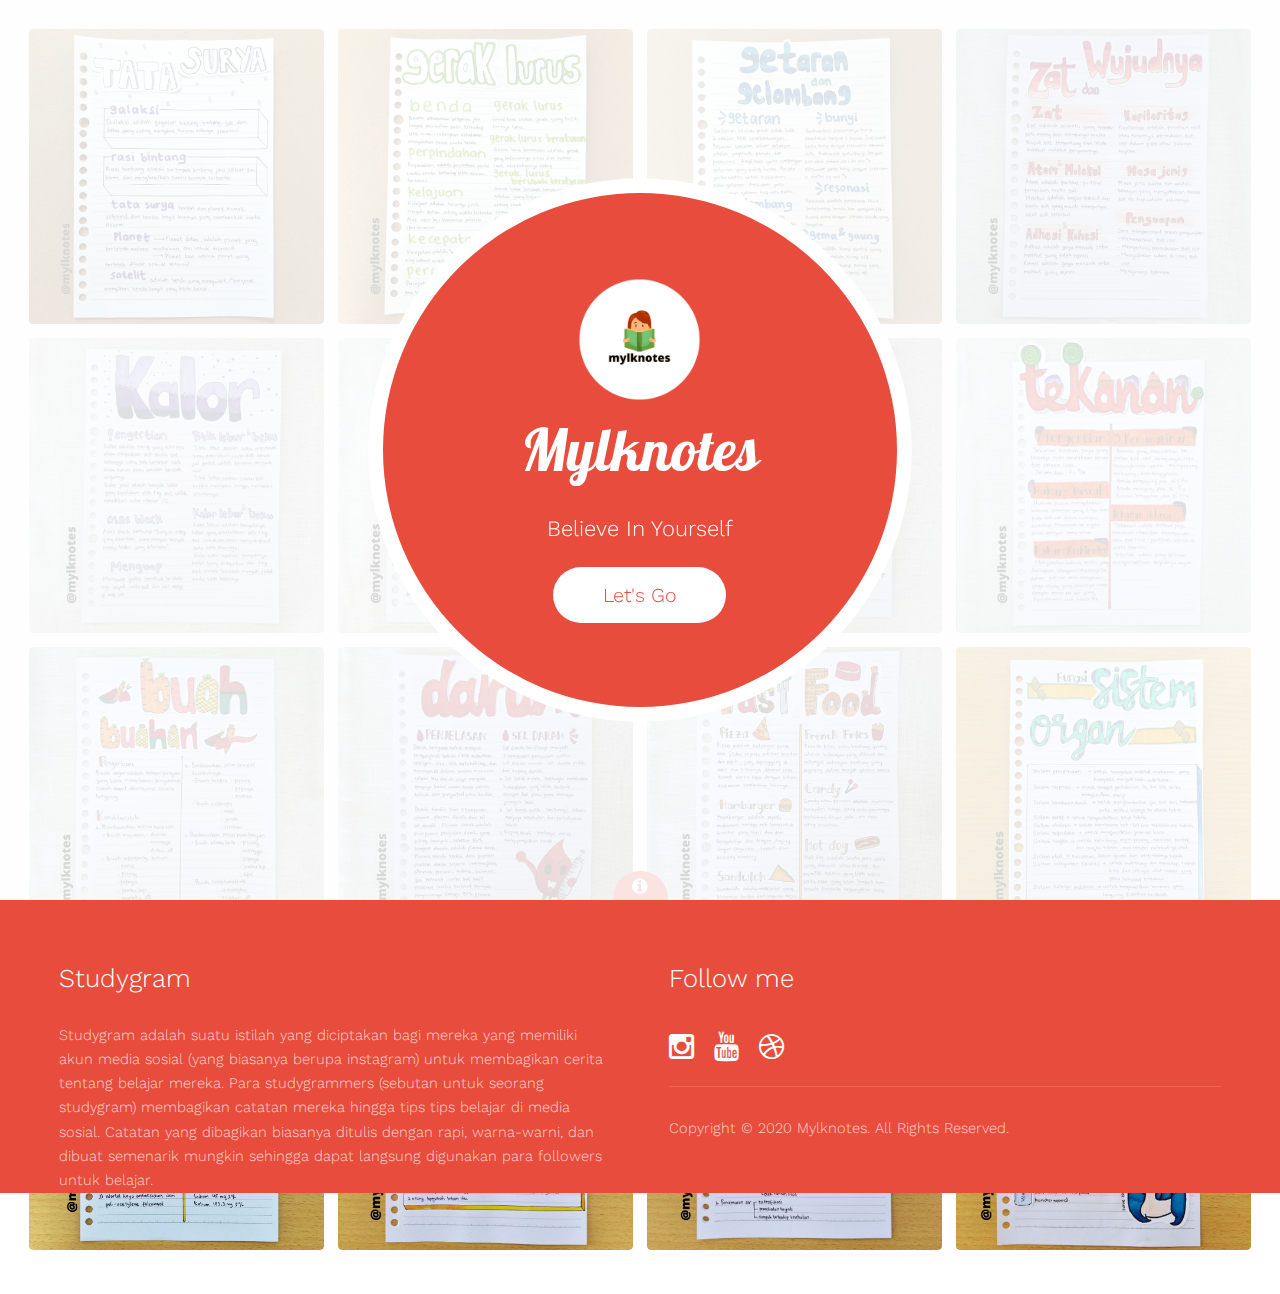
==== index.html @ d97f9bac "Add files via upload" ====
<!DOCTYPE HTML>
<html>

<head>
<title>Mylknotes</title>
<meta name="keywords" content="mylknotes" />
<meta name="description" content="Mylknotes" />
<meta name="copyright" content="Mylknotes - All Rights Reserved">
<meta name="revisit-after" content="1 days">
<meta name="distribution" content="Global"> 
<meta charset="utf-8" />
<meta name="viewport" content="width=device-width, initial-scale=1" />
<link rel="stylesheet" href="assets/css/main.css" />
</head>

<body>

<!-- Header -->
<header id="header">
	<div class="inner">
		<div class="content">
			<img src="mylknotes-logo-03-transparent-round-1200x1200.png" width="125" height="125" border="0">
			<h1>Mylknotes</h1>
			<h2>Believe In Yourself</h2>
			<a href="#" class="button big alt"><span>Let's Go</span></a>
		</div>
		<a href="#" class="button hidden"><span>Let's Go</span></a>
	</div>
</header>

<!-- Main -->
<div id="main">
	<div class="inner">
		<div class="columns">
	
			<!-- Column 1 (horizontal, vertical, horizontal, vertical) -->
			<div class="image fit">
				<img src="images/mylknotes-tata-surya-500x500.jpg" alt="Tata Surya" />
			</div>
			<div class="image fit">
				<img src="images/mylknotes-kalor-500x500.jpg" alt="Kalor" />
			</div>
			<div class="image fit">
				<img src="images/mylknotes-fruits-500x500.jpg" alt="Fruits" />
			</div>
			<div class="image fit">
				<img src="images/mylknotes-wortel-1-500x500.jpg" alt="Wortel" />
			</div>

			<!-- Column 2 (vertical, horizontal, vertical, horizontal) -->
			<div class="image fit">
				<img src="images/mylknotes-gerak-lurus-500x500.jpg" alt="Gerak Lurus" />
			</div>
			<div class="image fit">
				<img src="images/mylknotes-gaya-500x500.jpg" alt="Gaya" />
			</div>
			<div class="image fit">
				<img src="images/mylknotes-darah-500x500.jpg" alt="Darah" /></a>
			</div>
			<div class="image fit">
				<img src="images/mylknotes-conan-500x500.jpg" alt="Conan" />
			</div>

			<!-- Column 3 (horizontal, vertical, horizontal, vertical) -->
			<div class="image fit">
				<img src="images/mylknotes-getaran-dan-gelombang-500x500.jpg" alt="Getaran dan Gelombang" />
			</div>
			<div class="image fit">
				<img src="images/mylknotes-energi-dan-usaha-500x500.jpg" alt="Energi dan Usaha" />
			</div>
			<div class="image fit">
				<img src="images/mylknotes-fast-food-500x500.jpg" alt="Fast Food" />
			</div>
			<div class="image fit">
				<img src="images/mylknotes-pencemaran-lingkungan-500x500.jpg" alt="Pencemaran Lingkungan" />
			</div>

			<!-- Column 4 (vertical, horizontal, vertical, horizontal) -->
			<div class="image fit">
				<img src="images/mylknotes-zat-dan-wujudnya-500x500.jpg" alt="Zat dan Wujudnya" />
			</div>
			<div class="image fit">
				<img src="images/mylknotes-tekanan-500x500.jpg" alt="Tekanan" />
			</div>
			<div class="image fit">
				<img src="images/mylknotes-collab-fungsi-sistem-organ-500x500.jpg" alt="Sistem Organ" />
			</div>
			<div class="image fit">
				<img src="images/mylknotes-air-500x500.jpg" alt="Air" />
			</div>

		</div>
	</div>
</div>

<!-- Footer -->
<footer id="footer">
	<a href="#" class="info fa fa-info-circle"><span>About</span></a>
	<div class="inner">
		<div class="content">
			<h3>Studygram</h3>
			<p>Studygram adalah suatu istilah yang diciptakan bagi mereka yang memiliki akun media sosial (yang biasanya berupa instagram) untuk membagikan cerita tentang belajar mereka. Para studygrammers (sebutan untuk seorang studygram) membagikan catatan mereka hingga tips tips belajar di media sosial. Catatan yang dibagikan biasanya ditulis dengan rapi, warna-warni, dan dibuat semenarik mungkin sehingga dapat langsung digunakan para followers untuk belajar.</p>
		</div>
		<div class="copyright">
			<h3>Follow me</h3>
			<ul class="icons">
				<li><a href="https://www.instagram.com/mylknotes/" class="icon fa-instagram"><span class="label">Instagram</span></a></li>
				<li><a href="https://www.youtube.com/channel/UCmaQF120NEGTcKGNwiRFuYA" class="icon fa-youtube"><span class="label">Twitter</span></a></li>
				<li><a href="https://dribbble.com/mylknotes/" class="icon fa-dribbble"><span class="label">Dribbble</span></a></li>
			</ul>
			Copyright &copy; 2020 Mylknotes. All Rights Reserved.
		</div>
	</div>
</footer>

<!-- Scripts -->
<script src="assets/js/jquery.min.js"></script>
<script src="assets/js/skel.min.js"></script>
<script src="assets/js/util.js"></script>
<script src="assets/js/main.js"></script>

</body>

</html>
---- assets/css/main.css ----
@import url(font-awesome.min.css);
@import url(https://fonts.googleapis.com/css?family=Pattaya|Work+Sans:400,200,300);

/* Reset */

	html, body, div, span, applet, object, iframe, h1, h2, h3, h4, h5, h6, p, blockquote, pre, a, abbr, acronym, address, big, cite, code, del, dfn, em, img, ins, kbd, q, s, samp, small, strike, strong, sub, sup, tt, var, b, u, i, center, dl, dt, dd, ol, ul, li, fieldset, form, label, legend, table, caption, tbody, tfoot, thead, tr, th, td, article, aside, canvas, details, embed, figure, figcaption, footer, header, hgroup, menu, nav, output, ruby, section, summary, time, mark, audio, video {
		margin: 0;
		padding: 0;
		border: 0;
		font-size: 100%;
		font: inherit;
		vertical-align: baseline;
	}

	article, aside, details, figcaption, figure, footer, header, hgroup, menu, nav, section {
		display: block;
	}

	body {
		line-height: 1;
	}

	ol, ul {
		list-style: none;
	}

	blockquote, q {
		quotes: none;
	}

	blockquote:before, blockquote:after, q:before, q:after {
		content: '';
		content: none;
	}

	table {
		border-collapse: collapse;
		border-spacing: 0;
	}

	body {
		-webkit-text-size-adjust: none;
	}

/* Box Model */

	*, *:before, *:after {
		-moz-box-sizing: border-box;
		-webkit-box-sizing: border-box;
		box-sizing: border-box;
	}

/* Basic */

	@-ms-viewport {
		width: device-width;
	}

	@media screen and (max-width: 480px) {

		html, body {
			min-width: 320px;
		}

	}

	body {
		background: #fff;
	}

		body.is-loading *, body.is-loading *:before, body.is-loading *:after {
			-moz-animation: none !important;
			-webkit-animation: none !important;
			-ms-animation: none !important;
			animation: none !important;
			-moz-transition: none !important;
			-webkit-transition: none !important;
			-ms-transition: none !important;
			transition: none !important;
		}

/* Type */

	body {
		background-color: #fff;
		color: #444;
	}

	body, input, select, textarea {
		font-family: "Work Sans", sans-serif;
		font-size: 13pt;
		font-weight: 300;
		line-height: 1.65;
	}

		@media screen and (max-width: 1680px) {

			body, input, select, textarea {
				font-size: 11pt;
			}

		}

		@media screen and (max-width: 1280px) {

			body, input, select, textarea {
				font-size: 11pt;
			}

		}

		@media screen and (max-width: 980px) {

			body, input, select, textarea {
				font-size: 12pt;
			}

		}

		@media screen and (max-width: 736px) {

			body, input, select, textarea {
				font-size: 12pt;
			}

		}

		@media screen and (max-width: 480px) {

			body, input, select, textarea {
				font-size: 12pt;
			}

		}

	a {
		text-decoration: underline;
		outline: 0;
	}

		a:hover {
			text-decoration: none;
		}

	strong, b {
		font-weight: 300;
	}

	em, i {
		font-style: italic;
	}

	p {
		margin: 0 0 2em 0;
	}

	h1, h2, h3, h4, h5, h6 {
		font-weight: 300;
		line-height: 1.5;
		margin: 0 0 1em 0;
	}

		h1 a, h2 a, h3 a, h4 a, h5 a, h6 a {
			color: inherit;
			text-decoration: none;
		}

	h2 {
		font-size: 1.75em;
	}

	h3 {
		font-size: 1.35em;
	}

	h4 {
		font-size: 1.1em;
	}

	h5 {
		font-size: 0.9em;
	}

	h6 {
		font-size: 0.7em;
	}

	sub {
		font-size: 0.8em;
		position: relative;
		top: 0.5em;
	}

	sup {
		font-size: 0.8em;
		position: relative;
		top: -0.5em;
	}

	blockquote {
		border-left: solid 4px;
		font-style: italic;
		margin: 0 0 2em 0;
		padding: 0.5em 0 0.5em 2em;
	}

	code {
		border-radius: 4px;
		border: solid 1px;
		font-family: "Courier New", monospace;
		font-size: 0.9em;
		margin: 0 0.25em;
		padding: 0.25em 0.65em;
	}

	pre {
		-webkit-overflow-scrolling: touch;
		font-family: "Courier New", monospace;
		font-size: 0.9em;
		margin: 0 0 2em 0;
	}

		pre code {
			display: block;
			line-height: 1.75;
			padding: 1em 1.5em;
			overflow-x: auto;
		}

	hr {
		border: 0;
		border-bottom: solid 1px;
		margin: 2em 0;
	}

		hr.major {
			margin: 3em 0;
		}

	.align-left {
		text-align: left;
	}

	.align-center {
		text-align: center;
	}

	.align-right {
		text-align: right;
	}

	input, select, textarea {
		color: #555;
	}

	a {
		color: #e74c3c;
	}

	strong, b {
		color: #555;
	}

	h1, h2, h3, h4, h5, h6 {
		color: #555;
	}

	blockquote {
		border-left-color: rgba(144, 144, 144, 0.25);
	}

	code {
		background: rgba(144, 144, 144, 0.075);
		border-color: rgba(144, 144, 144, 0.25);
	}

	hr {
		border-bottom-color: rgba(144, 144, 144, 0.25);
	}

/* Box */

	.box {
		border-radius: 4px;
		border: solid 1px;
		margin-bottom: 2em;
		padding: 1.5em;
	}

		.box > :last-child,
		.box > :last-child > :last-child,
		.box > :last-child > :last-child > :last-child {
			margin-bottom: 0;
		}

		.box.alt {
			border: 0;
			border-radius: 0;
			padding: 0;
		}

	.box {
		border-color: rgba(144, 144, 144, 0.25);
	}

/* Button */

	input[type="submit"],
	input[type="reset"],
	input[type="button"],
	button,
	.button {
		-moz-appearance: none;
		-webkit-appearance: none;
		-ms-appearance: none;
		appearance: none;
		-moz-transition: background-color 0.2s ease-in-out, color 0.2s ease-in-out;
		-webkit-transition: background-color 0.2s ease-in-out, color 0.2s ease-in-out;
		-ms-transition: background-color 0.2s ease-in-out, color 0.2s ease-in-out;
		transition: background-color 0.2s ease-in-out, color 0.2s ease-in-out;
		border-radius: 4px;
		border: 0;
		cursor: pointer;
		display: inline-block;
		font-weight: 300;
		height: 2.85em;
		line-height: 2.95em;
		padding: 0 2.5em;
		text-align: center;
		text-decoration: none;
		white-space: nowrap;
	}

		input[type="submit"].icon,
		input[type="reset"].icon,
		input[type="button"].icon,
		button.icon,
		.button.icon {
			padding-left: 1.35em;
		}

			input[type="submit"].icon:before,
			input[type="reset"].icon:before,
			input[type="button"].icon:before,
			button.icon:before,
			.button.icon:before {
				margin-right: 0.5em;
			}

		input[type="submit"].alt,
		input[type="reset"].alt,
		input[type="button"].alt,
		button.alt,
		.button.alt {
			background: #FFF;
			color: #e74c3c;
		}

		input[type="submit"].fit,
		input[type="reset"].fit,
		input[type="button"].fit,
		button.fit,
		.button.fit {
			display: block;
			margin: 0 0 1em 0;
			width: 100%;
		}

		input[type="submit"].small,
		input[type="reset"].small,
		input[type="button"].small,
		button.small,
		.button.small {
			font-size: 0.8em;
		}

		input[type="submit"].big,
		input[type="reset"].big,
		input[type="button"].big,
		button.big,
		.button.big {
			font-size: 1.35em;
		}

		input[type="submit"].disabled, input[type="submit"]:disabled,
		input[type="reset"].disabled,
		input[type="reset"]:disabled,
		input[type="button"].disabled,
		input[type="button"]:disabled,
		button.disabled,
		button:disabled,
		.button.disabled,
		.button:disabled {
			-moz-pointer-events: none;
			-webkit-pointer-events: none;
			-ms-pointer-events: none;
			pointer-events: none;
			opacity: 0.25;
		}

		@media screen and (max-width: 480px) {

			input[type="submit"],
			input[type="reset"],
			input[type="button"],
			button,
			.button {
				padding: 0;
			}

		}

/* Form */

	form {
		margin: 0 0 2em 0;
	}

	label {
		display: block;
		font-size: 0.9em;
		font-weight: 300;
		margin: 0 0 1em 0;
	}

	input[type="text"],
	input[type="password"],
	input[type="email"],
	select,
	textarea {
		-moz-appearance: none;
		-webkit-appearance: none;
		-ms-appearance: none;
		appearance: none;
		border-radius: 4px;
		border: none;
		border: solid 1px;
		color: inherit;
		display: block;
		outline: 0;
		padding: 0 1em;
		text-decoration: none;
		width: 100%;
	}

		input[type="text"]:invalid,
		input[type="password"]:invalid,
		input[type="email"]:invalid,
		select:invalid,
		textarea:invalid {
			box-shadow: none;
		}

	.select-wrapper {
		text-decoration: none;
		display: block;
		position: relative;
	}

		.select-wrapper:before {
			-moz-osx-font-smoothing: grayscale;
			-webkit-font-smoothing: antialiased;
			font-family: FontAwesome;
			font-style: normal;
			font-weight: normal;
			text-transform: none !important;
		}

		.select-wrapper:before {
			content: '\f078';
			display: block;
			height: 2.75em;
			line-height: 2.75em;
			pointer-events: none;
			position: absolute;
			right: 0;
			text-align: center;
			top: 0;
			width: 2.75em;
		}

		.select-wrapper select::-ms-expand {
			display: none;
		}

	input[type="text"],
	input[type="password"],
	input[type="email"],
	select {
		height: 2.75em;
	}

	textarea {
		padding: 0.75em 1em;
	}

	input[type="checkbox"],
	input[type="radio"] {
		-moz-appearance: none;
		-webkit-appearance: none;
		-ms-appearance: none;
		appearance: none;
		display: block;
		float: left;
		margin-right: -2em;
		opacity: 0;
		width: 1em;
		z-index: -1;
	}

		input[type="checkbox"] + label,
		input[type="radio"] + label {
			text-decoration: none;
			cursor: pointer;
			display: inline-block;
			font-size: 1em;
			font-weight: 300;
			padding-left: 2.4em;
			padding-right: 0.75em;
			position: relative;
		}

			input[type="checkbox"] + label:before,
			input[type="radio"] + label:before {
				-moz-osx-font-smoothing: grayscale;
				-webkit-font-smoothing: antialiased;
				font-family: FontAwesome;
				font-style: normal;
				font-weight: normal;
				text-transform: none !important;
			}

			input[type="checkbox"] + label:before,
			input[type="radio"] + label:before {
				border-radius: 4px;
				border: solid 1px;
				content: '';
				display: inline-block;
				height: 1.65em;
				left: 0;
				line-height: 1.58125em;
				position: absolute;
				text-align: center;
				top: 0;
				width: 1.65em;
			}

		input[type="checkbox"]:checked + label:before,
		input[type="radio"]:checked + label:before {
			content: '\f00c';
		}

	input[type="checkbox"] + label:before {
		border-radius: 4px;
	}

	input[type="radio"] + label:before {
		border-radius: 100%;
	}

	::-webkit-input-placeholder {
		opacity: 1.0;
	}

	:-moz-placeholder {
		opacity: 1.0;
	}

	::-moz-placeholder {
		opacity: 1.0;
	}

	:-ms-input-placeholder {
		opacity: 1.0;
	}

	.formerize-placeholder {
		opacity: 1.0;
	}

	label {
		color: #555;
	}

	input[type="text"],
	input[type="password"],
	input[type="email"],
	select,
	textarea {
		background: rgba(144, 144, 144, 0.075);
		border-color: rgba(144, 144, 144, 0.25);
	}

		input[type="text"]:focus,
		input[type="password"]:focus,
		input[type="email"]:focus,
		select:focus,
		textarea:focus {
			border-color: #e74c3c;
			box-shadow: 0 0 0 1px #e74c3c;
		}

	.select-wrapper:before {
		color: rgba(144, 144, 144, 0.25);
	}

	input[type="checkbox"] + label,
	input[type="radio"] + label {
		color: #444;
	}

		input[type="checkbox"] + label:before,
		input[type="radio"] + label:before {
			background: rgba(144, 144, 144, 0.075);
			border-color: rgba(144, 144, 144, 0.25);
		}

	input[type="checkbox"]:checked + label:before,
	input[type="radio"]:checked + label:before {
		background-color: #e74c3c;
		border-color: #e74c3c;
		color: #ffffff;
	}

	input[type="checkbox"]:focus + label:before,
	input[type="radio"]:focus + label:before {
		border-color: #e74c3c;
		box-shadow: 0 0 0 1px #e74c3c;
	}

	::-webkit-input-placeholder {
		color: #bbb !important;
	}

	:-moz-placeholder {
		color: #bbb !important;
	}

	::-moz-placeholder {
		color: #bbb !important;
	}

	:-ms-input-placeholder {
		color: #bbb !important;
	}

	.formerize-placeholder {
		color: #bbb !important;
	}

/* Icon */

	.icon {
		text-decoration: none;
		border-bottom: none;
		position: relative;
	}

		.icon:before {
			-moz-osx-font-smoothing: grayscale;
			-webkit-font-smoothing: antialiased;
			font-family: FontAwesome;
			font-style: normal;
			font-weight: normal;
			text-transform: none !important;
		}

		.icon > .label {
			display: none;
		}

/* Image */

	.image {
		border-radius: 4px;
		border: 0;
		display: inline-block;
		position: relative;
	}

		.image img {
			border-radius: 4px;
			display: block;
		}

		.image.left, .image.right {
			max-width: 40%;
		}

			.image.left img, .image.right img {
				width: 100%;
			}

		.image.left {
			float: left;
			margin: 0 1.5em 1em 0;
			top: 0.25em;
		}

		.image.right {
			float: right;
			margin: 0 0 1em 1.5em;
			top: 0.25em;
		}

		.image.fit {
			display: block;
			margin: 0 0 2em 0;
			width: 100%;
		}

			.image.fit img {
				width: 100%;
			}

		.image.main {
			display: block;
			margin: 0 0 3em 0;
			width: 100%;
		}

			.image.main img {
				width: 100%;
			}

/* List */

	ol {
		list-style: decimal;
		margin: 0 0 2em 0;
		padding-left: 1.25em;
	}

		ol li {
			padding-left: 0.25em;
		}

	ul {
		list-style: disc;
		margin: 0 0 2em 0;
		padding-left: 1em;
	}

		ul li {
			padding-left: 0.5em;
		}

		ul.alt {
			list-style: none;
			padding-left: 0;
		}

			ul.alt li {
				border-top: solid 1px;
				padding: 0.5em 0;
			}

				ul.alt li:first-child {
					border-top: 0;
					padding-top: 0;
				}

		ul.icons {
			cursor: default;
			list-style: none;
			padding-left: 0;
		}

			ul.icons li {
				display: inline-block;
				padding: 0 1em 0 0;
			}

				ul.icons li:last-child {
					padding-right: 0;
				}

				ul.icons li .icon:before {
					font-size: 2em;
				}

		ul.actions {
			cursor: default;
			list-style: none;
			padding-left: 0;
		}

			ul.actions li {
				display: inline-block;
				padding: 0 1em 0 0;
				vertical-align: middle;
			}

				ul.actions li:last-child {
					padding-right: 0;
				}

			ul.actions.small li {
				padding: 0 0.5em 0 0;
			}

			ul.actions.vertical li {
				display: block;
				padding: 1em 0 0 0;
			}

				ul.actions.vertical li:first-child {
					padding-top: 0;
				}

				ul.actions.vertical li > * {
					margin-bottom: 0;
				}

			ul.actions.vertical.small li {
				padding: 0.5em 0 0 0;
			}

				ul.actions.vertical.small li:first-child {
					padding-top: 0;
				}

			ul.actions.fit {
				display: table;
				margin-left: -1em;
				padding: 0;
				table-layout: fixed;
				width: calc(100% + 1em);
			}

				ul.actions.fit li {
					display: table-cell;
					padding: 0 0 0 1em;
				}

					ul.actions.fit li > * {
						margin-bottom: 0;
					}

				ul.actions.fit.small {
					margin-left: -0.5em;
					width: calc(100% + 0.5em);
				}

					ul.actions.fit.small li {
						padding: 0 0 0 0.5em;
					}

			@media screen and (max-width: 480px) {

				ul.actions {
					margin: 0 0 2em 0;
				}

					ul.actions li {
						padding: 1em 0 0 0;
						display: block;
						text-align: center;
						width: 100%;
					}

						ul.actions li:first-child {
							padding-top: 0;
						}

						ul.actions li > * {
							width: 100%;
							margin: 0 !important;
						}

							ul.actions li > *.icon:before {
								margin-left: -2em;
							}

					ul.actions.small li {
						padding: 0.5em 0 0 0;
					}

						ul.actions.small li:first-child {
							padding-top: 0;
						}

			}

	dl {
		margin: 0 0 2em 0;
	}

		dl dt {
			display: block;
			font-weight: 300;
			margin: 0 0 1em 0;
		}

		dl dd {
			margin-left: 2em;
		}

	ul.alt li {
		border-top-color: rgba(144, 144, 144, 0.25);
	}

/* Columns */

	.columns {
		position: relative;
		-moz-column-count: 4;
		-webkit-column-count: 4;
		column-count: 4;
		-moz-column-gap: 1em;
		-webkit-column-gap: 1em;
		column-gap: 1em;
	}

		.columns .image {
			position: relative;
			display: inline-block;
			margin: 0 0 .5em;
			width: 100%;
			overflow: hidden;
		}

			.columns .image img {
				-moz-transition: -moz-transform 0.2s ease-in-out;
				-webkit-transition: -webkit-transform 0.2s ease-in-out;
				-ms-transition: -ms-transform 0.2s ease-in-out;
				transition: transform 0.2s ease-in-out;
				-webkit-backface-visibility: hidden;
				-webkit-transform: translate3D(0, 0, 0);
			}

			.columns .image:hover img {
				-moz-transform: scale(1.1);
				-webkit-transform: scale(1.1);
				-ms-transform: scale(1.1);
				transform: scale(1.1);
			}

		@media screen and (max-width: 736px) {

			.columns {
				-moz-column-count: 2;
				-webkit-column-count: 2;
				column-count: 2;
			}

		}

		@media screen and (max-width: 480px) {

			.columns {
				-moz-column-count: 1;
				-webkit-column-count: 1;
				column-count: 1;
			}

		}

/* Preview */

	#preview {
		position: relative;
		padding: 1em;
	}

		#preview .inner {
			max-width: 70em;
			margin: 0 auto;
		}

		#preview .image {
			margin: 0;
		}

		#preview.vertical .inner {
			display: -ms-flexbox;
			display: -moz-flex;
			display: -webkit-flex;
			display: -ms-flex;
			display: flex;
		}

			#preview.vertical .inner .image {
				-ms-flex: 1 1 calc(100% - 50px);
				flex: 1 1 calc(100% - 50px);
				max-width: 100%;
				width: 50%;
			}

			#preview.vertical .inner .content {
				-ms-flex: 1 1 calc(100% - 50px);
				flex: 1 1 calc(100% - 50px);
				max-width: 100%;
				width: 50%;
			}

		#preview .nav {
			-moz-transition: background-color 0.2s ease-in-out;
			-webkit-transition: background-color 0.2s ease-in-out;
			-ms-transition: background-color 0.2s ease-in-out;
			transition: background-color 0.2s ease-in-out;
			position: fixed;
			height: 2em;
			width: 2em;
			background: #fff;
			border-radius: 100%;
			line-height: 2em;
			top: 50%;
			font-size: 1.75em;
			text-align: center;
			z-index: 10003;
		}

			#preview .nav:hover {
				background: #FFF;
			}

			#preview .nav.previous {
				left: -.4em;
			}

			#preview .nav.next {
				right: -.4em;
			}

		#preview .content {
			padding: 3em 2em;
		}

			#preview .content header h2 {
				font-size: 2.5em;
				color: #e74c3c;
			}

		@media screen and (max-width: 1680px) {

			#preview .inner {
				max-width: 55em;
			}

		}

		@media screen and (max-width: 980px) {

			#preview.vertical .inner {
				-moz-flex-wrap: wrap;
				-webkit-flex-wrap: wrap;
				-ms-flex-wrap: wrap;
				flex-wrap: wrap;
			}

		}

		@media screen and (max-width: 736px) {

			#preview .content {
				padding: 2em;
			}

				#preview .content header h2 {
					font-size: 2em;
				}

		}

/* Section/Article */

	section.special, article.special {
		text-align: center;
	}

	header p {
		position: relative;
		margin: 0 0 1.5em 0;
	}

	header h2 + p {
		font-size: 1.25em;
		margin-top: -1em;
	}

	header h3 + p {
		font-size: 1.1em;
		margin-top: -0.8em;
	}

	header h4 + p,
	header h5 + p,
	header h6 + p {
		font-size: 0.9em;
		margin-top: -0.6em;
	}

	header p {
		color: #bbb;
	}

/* Table */

	.table-wrapper {
		-webkit-overflow-scrolling: touch;
		overflow-x: auto;
	}

	table {
		margin: 0 0 2em 0;
		width: 100%;
	}

		table tbody tr {
			border: solid 1px;
			border-left: 0;
			border-right: 0;
		}

		table td {
			padding: 0.75em 0.75em;
		}

		table th {
			font-size: 0.9em;
			font-weight: 300;
			padding: 0 0.75em 0.75em 0.75em;
			text-align: left;
		}

		table thead {
			border-bottom: solid 2px;
		}

		table tfoot {
			border-top: solid 2px;
		}

		table.alt {
			border-collapse: separate;
		}

			table.alt tbody tr td {
				border: solid 1px;
				border-left-width: 0;
				border-top-width: 0;
			}

				table.alt tbody tr td:first-child {
					border-left-width: 1px;
				}

			table.alt tbody tr:first-child td {
				border-top-width: 1px;
			}

			table.alt thead {
				border-bottom: 0;
			}

			table.alt tfoot {
				border-top: 0;
			}

	table tbody tr {
		border-color: rgba(144, 144, 144, 0.25);
	}

		table tbody tr:nth-child(2n + 1) {
			background-color: rgba(144, 144, 144, 0.075);
		}

	table th {
		color: #555;
	}

	table thead {
		border-bottom-color: rgba(144, 144, 144, 0.25);
	}

	table tfoot {
		border-top-color: rgba(144, 144, 144, 0.25);
	}

	table.alt tbody tr td {
		border-color: rgba(144, 144, 144, 0.25);
	}

/* Header */

	#header {
		-moz-transition: background 1s ease-in-out, height 0.2s ease-in-out;
		-webkit-transition: background 1s ease-in-out, height 0.2s ease-in-out;
		-ms-transition: background 1s ease-in-out, height 0.2s ease-in-out;
		transition: background 1s ease-in-out, height 0.2s ease-in-out;
		display: -moz-flex;
		display: -webkit-flex;
		display: -ms-flex;
		display: flex;
		-moz-justify-content: center;
		-webkit-justify-content: center;
		-ms-justify-content: center;
		justify-content: center;
		-moz-align-items: center;
		-webkit-align-items: center;
		-ms-align-items: center;
		align-items: center;
		display: -ms-flexbox;
		-ms-flex-align: center;
		-ms-flex-pack: center;
		background: rgba(254, 254, 254, 0.85);
		position: fixed;
		top: 0;
		width: 100%;
		height: 100vh;
		z-index: 10001;
	}

		#header .inner {
			-moz-transition: height 0.2s ease-in-out, width 0.2s ease-in-out;
			-webkit-transition: height 0.2s ease-in-out, width 0.2s ease-in-out;
			-ms-transition: height 0.2s ease-in-out, width 0.2s ease-in-out;
			transition: height 0.2s ease-in-out, width 0.2s ease-in-out;
			display: -moz-flex;
			display: -webkit-flex;
			display: -ms-flex;
			display: flex;
			-moz-flex-direction: column;
			-webkit-flex-direction: column;
			-ms-flex-direction: column;
			flex-direction: column;
			-moz-justify-content: center;
			-webkit-justify-content: center;
			-ms-justify-content: center;
			justify-content: center;
			-moz-align-items: center;
			-webkit-align-items: center;
			-ms-align-items: center;
			align-items: center;
			display: -ms-flexbox;
			-ms-flex-align: center;
			-ms-flex-pack: center;
			background: #e74c3c;
			border-radius: 100%;
			width: 35em;
			height: 35em;
			padding: 4em;
			text-align: center;
			box-shadow: 0 0 0 1em #FFF;
			cursor: default;
		}

			#header .inner .content {
				-moz-transition: opacity 1s ease-in-out;
				-webkit-transition: opacity 1s ease-in-out;
				-ms-transition: opacity 1s ease-in-out;
				transition: opacity 1s ease-in-out;
				opacity: 1;
			}

				#header .inner .content h1 {
					font-size: 4em;
					font-family: 'Pattaya', sans-serif;
					margin: 0 0 .25em 0;
					color: #fff;
				}

				#header .inner .content h2 {
					font-size: 1.5em;
					color: #fff;
					margin: 0 0 1em 0;
				}

			#header .inner .button {
				-moz-transition: background 1s ease-in-out;
				-webkit-transition: background 1s ease-in-out;
				-ms-transition: background 1s ease-in-out;
				transition: background 1s ease-in-out;
				margin: 0;
				border-radius: 30px;
			}

				#header .inner .button.hidden {
					display: none;
					cursor: pointer;
				}

			#header .inner.hidden {
				display: none;
			}

		#header.hide, #header.preview {
			-moz-transition: background 0.2s ease-in-out, height 1s ease-in-out;
			-webkit-transition: background 0.2s ease-in-out, height 1s ease-in-out;
			-ms-transition: background 0.2s ease-in-out, height 1s ease-in-out;
			transition: background 0.2s ease-in-out, height 1s ease-in-out;
			background: none;
			height: 0;
		}

			#header.hide .inner, #header.preview .inner {
				height: 6em;
				width: 6em;
				padding: 2em;
			}

				#header.hide .inner .content, #header.preview .inner .content {
					opacity: 0;
				}

					#header.hide .inner .content h1, #header.preview .inner .content h1 {
						display: none;
					}

					#header.hide .inner .content h2, #header.preview .inner .content h2 {
						display: none;
					}

			#header.hide .button.big, #header.preview .button.big {
				display: none;
			}

			#header.hide .button.hidden, #header.preview .button.hidden {
				text-decoration: none;
				padding-top: 1.5em;
				padding-left: 0;
				padding-right: 0;
				background: none;
				display: inline-block;
			}

				#header.hide .button.hidden:before, #header.preview .button.hidden:before {
					-moz-osx-font-smoothing: grayscale;
					-webkit-font-smoothing: antialiased;
					font-family: FontAwesome;
					font-style: normal;
					font-weight: normal;
					text-transform: none !important;
				}

				#header.hide .button.hidden:before, #header.preview .button.hidden:before {
					content: '\f015';
					color: #FFF;
					font-size: 1.5em;
				}

				#header.hide .button.hidden span, #header.preview .button.hidden span {
					display: none;
				}

		@media screen and (max-width: 736px) {

			#header .inner {
				width: 25em;
				height: 25em;
				font-size: .75em;
				padding: 3em;
			}

		}

		@media screen and (max-width: 480px) {

			#header .inner {
				width: 26em;
				height: 26em;
				padding: 2em;
				font-size: .65em;
			}

				#header .inner .button {
					padding-left: 2em;
					padding-right: 2em;
				}

		}

/* Main */

	#main {
		padding: 2em;
	}

		#main .inner {
			max-width: 100%;
		}

/* Footer */

	#footer {
		-moz-transition: bottom 0.2s ease;
		-webkit-transition: bottom 0.2s ease;
		-ms-transition: bottom 0.2s ease;
		transition: bottom 0.2s ease;
		position: fixed;
		bottom: -20em;
		color: #FFF;
		left: 0;
		width: 100%;
		text-align: center;
		z-index: 9999;
	}

		#footer.show {
			bottom: 0;
		}

		#footer .info {
			position: relative;
			display: inline-block;
			text-decoration: none;
			border-radius: 50% 50% 0 0;
			background: #e74c3c;
			width: 3em;
			height: 3em;
			margin-bottom: -1.75em;
			color: #FFF;
			font-size: 1.25em;
			padding-top: .35em;
		}

			#footer .info span {
				display: none;
			}

		#footer .inner {
			display: -moz-flex;
			display: -webkit-flex;
			display: -ms-flex;
			display: flex;
			-moz-justify-content: center;
			-webkit-justify-content: center;
			-ms-justify-content: center;
			justify-content: center;
			-moz-align-items: stretch;
			-webkit-align-items: stretch;
			-ms-align-items: stretch;
			align-items: stretch;
			display: -ms-flexbox;
			-ms-flex-align: center;
			-ms-flex-pack: center;
			position: relative;
			z-index: 10003;
			background: #e74c3c;
			padding: 2em;
			height: 20em;
		}

			#footer .inner .content,
			#footer .inner .copyright {
				width: 50%;
				text-align: left;
				color: rgba(255, 255, 255, 0.75);
				padding: 2em;
				display: inline-block;
			}

				#footer .inner .content h3,
				#footer .inner .copyright h3 {
					color: #FFF;
					font-size: 1.75em;
				}

				#footer .inner .content a,
				#footer .inner .copyright a {
					color: #FFF;
				}

					#footer .inner .content a:hover,
					#footer .inner .copyright a:hover {
						color: rgba(255, 255, 255, 0.75);
					}

				#footer .inner .content p,
				#footer .inner .copyright p {
					margin: 0;
				}

			#footer .inner .copyright ul {
				border-bottom: 1px solid rgba(255, 255, 255, 0.15);
				padding-bottom: 1em;
			}

		@media screen and (max-width: 980px) {

			#footer {
				position: relative;
				bottom: 0;
			}

				#footer .inner {
					height: auto;
					display: block;
				}

					#footer .inner .content,
					#footer .inner .copyright {
						display: block;
						width: 100%;
						text-align: center;
					}

				#footer .info {
					display: none;
				}

		}

		@media screen and (max-width: 480px) {

			#footer .inner {
				padding: 2em;
			}

				#footer .inner .content,
				#footer .inner .copyright {
					padding: 1em;
				}

		}
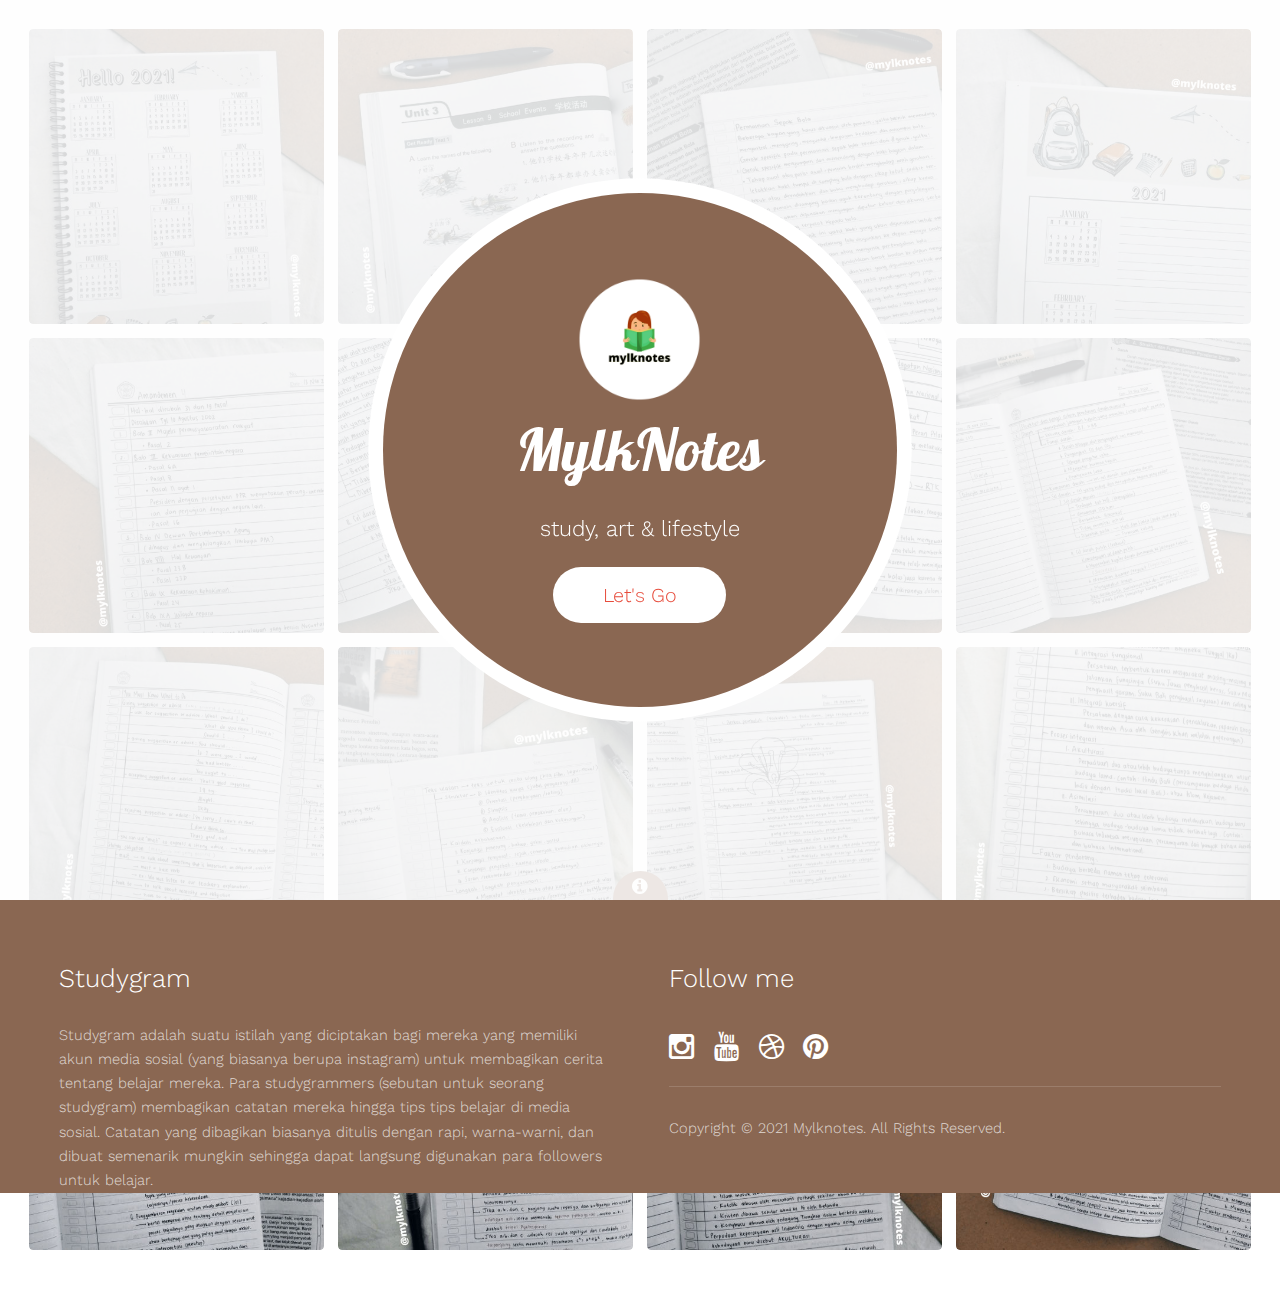
==== commit 29efc481: "Add files via upload" ====
--- a/index.html
+++ b/index.html
@@ -19,9 +19,9 @@
 <header id="header">
 	<div class="inner">
 		<div class="content">
-			<img src="mylknotes-logo-03-transparent-round-1200x1200.png" width="125" height="125" border="0">
-			<h1>Mylknotes</h1>
-			<h2>Believe In Yourself</h2>
+			<img src="images/mylknotes-logo-03-transparent-round-1200x1200.png" width="125" height="125" border="0">
+			<h1>MylkNotes</h1>
+			<h2>study, art & lifestyle</h2>
 			<a href="#" class="button big alt"><span>Let's Go</span></a>
 		</div>
 		<a href="#" class="button hidden"><span>Let's Go</span></a>
@@ -35,58 +35,58 @@
 	
 			<!-- Column 1 (horizontal, vertical, horizontal, vertical) -->
 			<div class="image fit">
-				<img src="images/mylknotes-tata-surya-500x500.jpg" alt="Tata Surya" />
+				<img src="images/mylknotes-planner-book-500x500.jpg" alt="Planner Book" />
 			</div>
 			<div class="image fit">
-				<img src="images/mylknotes-kalor-500x500.jpg" alt="Kalor" />
+				<img src="images/mylknotes-catatan-ppkn-500x500.jpg" alt="Catatan PPKN" />
 			</div>
 			<div class="image fit">
-				<img src="images/mylknotes-fruits-500x500.jpg" alt="Fruits" />
+				<img src="images/mylknotes-catatan-english-500x500.jpg" alt="Catatan English" />
 			</div>
 			<div class="image fit">
-				<img src="images/mylknotes-wortel-1-500x500.jpg" alt="Wortel" />
+				<img src="images/mylknotes-teks-eksposisi-500x500.jpg" alt="Teks Eksposisi" />
 			</div>
 
 			<!-- Column 2 (vertical, horizontal, vertical, horizontal) -->
 			<div class="image fit">
-				<img src="images/mylknotes-gerak-lurus-500x500.jpg" alt="Gerak Lurus" />
+				<img src="images/mylknotes-catatan-mandarin-500x500.jpg" alt="Catatan Mandarin" />
 			</div>
 			<div class="image fit">
-				<img src="images/mylknotes-gaya-500x500.jpg" alt="Gaya" />
+				<img src="images/mylknotes-catatan-ipa-500x500.jpg" alt="Catatan IPA" />
 			</div>
 			<div class="image fit">
-				<img src="images/mylknotes-darah-500x500.jpg" alt="Darah" /></a>
+				<img src="images/mylknotes-catatan-b-indo-500x500.jpg" alt="Catatan Bahasa Indonesia" /></a>
 			</div>
 			<div class="image fit">
-				<img src="images/mylknotes-conan-500x500.jpg" alt="Conan" />
+				<img src="images/mylknotes-catatan-math-pythagoras-500x500.jpg" alt="Catatan Math Pythagoras" />
 			</div>
 
 			<!-- Column 3 (horizontal, vertical, horizontal, vertical) -->
 			<div class="image fit">
-				<img src="images/mylknotes-getaran-dan-gelombang-500x500.jpg" alt="Getaran dan Gelombang" />
+				<img src="images/mylknotes-catatan-pjok-500x500.jpg" alt="Catatan PJOK" />
 			</div>
 			<div class="image fit">
-				<img src="images/mylknotes-energi-dan-usaha-500x500.jpg" alt="Energi dan Usaha" />
+				<img src="images/mylknotes-catatan-ips-500x500-2.jpg" alt="Catatan IPS" />
 			</div>
 			<div class="image fit">
-				<img src="images/mylknotes-fast-food-500x500.jpg" alt="Fast Food" />
+				<img src="images/mylknotes-catatan-ipa-bunga-500x500.jpg" alt="Catatan IPA Bunga" />
 			</div>
 			<div class="image fit">
-				<img src="images/mylknotes-pencemaran-lingkungan-500x500.jpg" alt="Pencemaran Lingkungan" />
+				<img src="images/mylknotes-bentuk-integrasi-500x500-2.jpg" alt="Bentuk Integrasi" />
 			</div>
 
 			<!-- Column 4 (vertical, horizontal, vertical, horizontal) -->
 			<div class="image fit">
-				<img src="images/mylknotes-zat-dan-wujudnya-500x500.jpg" alt="Zat dan Wujudnya" />
+				<img src="images/mylknotes-januari-planner-500x500.jpg" alt="Januari Planner" />
 			</div>
 			<div class="image fit">
-				<img src="images/mylknotes-tekanan-500x500.jpg" alt="Tekanan" />
+				<img src="images/mylknotes-catatan-ipa-500x500-2.jpg" alt="Catatan IPA" />
 			</div>
 			<div class="image fit">
-				<img src="images/mylknotes-collab-fungsi-sistem-organ-500x500.jpg" alt="Sistem Organ" />
+				<img src="images/mylknotes-bentuk-integrasi-500x500-3.jpg" alt="Bentuk Integrasi" />
 			</div>
 			<div class="image fit">
-				<img src="images/mylknotes-air-500x500.jpg" alt="Air" />
+				<img src="images/mylknotes-catatan-ips-500x500-3.jpg" alt="Catatan IPS" />
 			</div>
 
 		</div>
@@ -107,8 +107,9 @@
 				<li><a href="https://www.instagram.com/mylknotes/" class="icon fa-instagram"><span class="label">Instagram</span></a></li>
 				<li><a href="https://www.youtube.com/channel/UCmaQF120NEGTcKGNwiRFuYA" class="icon fa-youtube"><span class="label">Twitter</span></a></li>
 				<li><a href="https://dribbble.com/mylknotes/" class="icon fa-dribbble"><span class="label">Dribbble</span></a></li>
+				<li><a href="https://www.pinterest.com/mylknotes/" class="icon fa-pinterest"><span class="label">Pinterest</span></a></li>
 			</ul>
-			Copyright &copy; 2020 Mylknotes. All Rights Reserved.
+			Copyright &copy; 2021 Mylknotes. All Rights Reserved.
 		</div>
 	</div>
 </footer>
--- a/assets/css/main.css
+++ b/assets/css/main.css
@@ -1236,7 +1236,7 @@
 			display: -ms-flexbox;
 			-ms-flex-align: center;
 			-ms-flex-pack: center;
-			background: #e74c3c;
+			background: #8a6752;
 			border-radius: 100%;
 			width: 35em;
 			height: 35em;
@@ -1406,7 +1406,7 @@
 			display: inline-block;
 			text-decoration: none;
 			border-radius: 50% 50% 0 0;
-			background: #e74c3c;
+			background: #8a6752;
 			width: 3em;
 			height: 3em;
 			margin-bottom: -1.75em;
@@ -1437,7 +1437,7 @@
 			-ms-flex-pack: center;
 			position: relative;
 			z-index: 10003;
-			background: #e74c3c;
+			background: #8a6752;
 			padding: 2em;
 			height: 20em;
 		}
